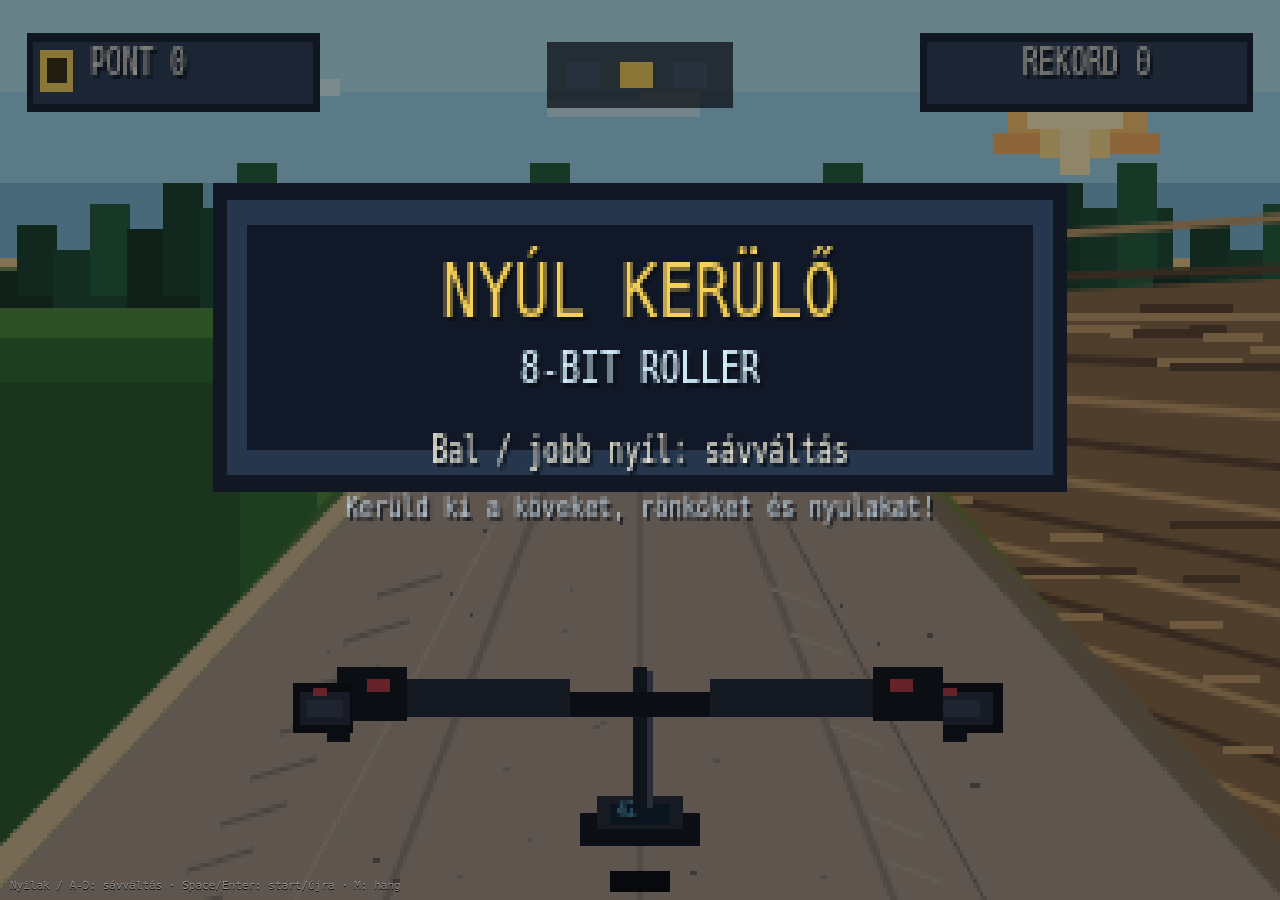
==== roller.html @ f984bb9d "roller" ====
<!doctype html>
<html lang="hu">
<head>
  <meta charset="utf-8" />
  <meta name="viewport" content="width=device-width, initial-scale=1, viewport-fit=cover" />
  <title>Nyúl Kerülő 8-bit - Rolleres mini játék</title>
  <style>
    :root { color-scheme: dark; }
    * { box-sizing: border-box; }
    html, body {
      width: 100%;
      height: 100%;
      margin: 0;
      overflow: hidden;
      background: #0d1117;
      font-family: ui-monospace, SFMono-Regular, Menlo, Consolas, "Liberation Mono", monospace;
    }
    canvas {
      display: block;
      width: 100vw;
      height: 100vh;
      image-rendering: pixelated;
      image-rendering: crisp-edges;
      background: #0d1117;
      cursor: none;
      touch-action: none;
      user-select: none;
    }
    .hint {
      position: fixed;
      left: 10px;
      bottom: 8px;
      color: rgba(255,255,255,.45);
      font: 11px/1.2 monospace;
      pointer-events: none;
      text-shadow: 0 1px #000;
    }
  </style>
</head>
<body>
<canvas id="game" aria-label="Nyúl Kerülő 8-bit rolleres játék"></canvas>
<div class="hint">Nyilak / A-D: sávváltás · Space/Enter: start/újra · M: hang</div>
<script>
(() => {
  "use strict";

  const canvas = document.getElementById("game");
  const ctx = canvas.getContext("2d", { alpha: false });

  // Low internal resolution. CSS stretches this to the whole browser window.
  const W = 384;
  const H = 216;
  canvas.width = W;
  canvas.height = H;
  ctx.imageSmoothingEnabled = false;

  const ROAD_HORIZON = 68;
  const PLAYER_HIT_Z = 0.18;
  const SCOOTER_LANE_SPREAD = 68; // Larger visible left/right handlebar shift.
  const MAX_DPR_SIDE_EFFECTS = 1;

  const palette = {
    sky1: "#9fd7ea",
    sky2: "#7db7d0",
    sun: "#ffe08a",
    sun2: "#f8a85b",
    field: "#8b6a45",
    field2: "#5d432d",
    field3: "#c49a65",
    grass: "#4f8a38",
    grass2: "#2f6a2e",
    tree: "#1f4a32",
    tree2: "#163220",
    road: "#a39382",
    road2: "#8d7f72",
    road3: "#695f56",
    roadEdge: "#d0b98f",
    dark: "#10131a",
    uiDark: "#18202d",
    uiMid: "#2b3c54",
    uiLight: "#d8f1ff",
    red: "#b3373f",
    redDark: "#631c27",
    yellow: "#f6d15a",
    white: "#f7f3df",
    black: "#111117"
  };

  const state = {
    mode: "title",
    playerLane: 1,
    laneVisual: 1,
    score: 0,
    highScore: Number(localStorage.getItem("nyulKeruloHighScore") || 0),
    obstacles: [],
    spawnTimer: 0,
    nextSpawn: 1.0,
    elapsed: 0,
    speed: 0.42,
    shake: 0,
    flash: 0,
    muted: false,
    lastTime: 0,
    dustTick: 0,
    roadSeed: makeRoadSeed()
  };

  const obstacleTypes = ["rock", "log", "rabbit", "jumpRabbit"];

  function clamp(v, a, b) { return Math.max(a, Math.min(b, v)); }
  function rnd(min, max) { return min + Math.random() * (max - min); }
  function choose(arr) { return arr[Math.floor(Math.random() * arr.length)]; }
  function iround(v) { return Math.round(v); }

  function fill(x, y, w, h, color) {
    ctx.fillStyle = color;
    ctx.fillRect(iround(x), iround(y), Math.ceil(w), Math.ceil(h));
  }

  function poly(points, color) {
    ctx.fillStyle = color;
    ctx.beginPath();
    ctx.moveTo(iround(points[0][0]), iround(points[0][1]));
    for (let i = 1; i < points.length; i++) ctx.lineTo(iround(points[i][0]), iround(points[i][1]));
    ctx.closePath();
    ctx.fill();
  }

  function line(x1, y1, x2, y2, color, width = 1) {
    ctx.strokeStyle = color;
    ctx.lineWidth = width;
    ctx.beginPath();
    ctx.moveTo(iround(x1), iround(y1));
    ctx.lineTo(iround(x2), iround(y2));
    ctx.stroke();
  }

  function text(txt, x, y, color = palette.uiLight, size = 8, align = "left") {
    ctx.font = `${size}px monospace`;
    ctx.textAlign = align;
    ctx.textBaseline = "top";
    ctx.fillStyle = "#0c1018";
    ctx.fillText(txt, iround(x + 1), iround(y + 1));
    ctx.fillStyle = color;
    ctx.fillText(txt, iround(x), iround(y));
  }

  function makeRoadSeed() {
    const pebbles = [];
    for (let i = 0; i < 80; i++) {
      pebbles.push({
        z: Math.random(),
        side: Math.random() * 2 - 1,
        laneWobble: Math.random() * 2 - 1,
        c: Math.random() < 0.55 ? palette.road2 : palette.road3
      });
    }
    const furrows = [];
    for (let i = 0; i < 34; i++) {
      furrows.push({
        y: Math.random(),
        x: Math.random(),
        len: rnd(10, 40),
        c: Math.random() < 0.5 ? palette.field2 : palette.field3
      });
    }
    return { pebbles, furrows };
  }

  // Simple procedural pixel sound effects; only starts after user input.
  let audioCtx = null;
  function beep(freq = 440, duration = 0.06, type = "square", gain = 0.05) {
    if (state.muted) return;
    try {
      audioCtx = audioCtx || new (window.AudioContext || window.webkitAudioContext)();
      if (audioCtx.state === "suspended") audioCtx.resume();
      const osc = audioCtx.createOscillator();
      const g = audioCtx.createGain();
      osc.type = type;
      osc.frequency.value = freq;
      g.gain.value = gain;
      osc.connect(g);
      g.connect(audioCtx.destination);
      const now = audioCtx.currentTime;
      g.gain.setValueAtTime(gain, now);
      g.gain.exponentialRampToValueAtTime(0.0001, now + duration);
      osc.start(now);
      osc.stop(now + duration + 0.02);
    } catch (_) { /* Audio is optional. */ }
  }

  function startGame() {
    state.mode = "playing";
    state.playerLane = 1;
    state.laneVisual = 1;
    state.score = 0;
    state.obstacles = [];
    state.spawnTimer = 0.15;
    state.nextSpawn = 0.55;
    state.elapsed = 0;
    state.speed = 0.42;
    state.shake = 0;
    state.flash = 0;
    state.dustTick = 0;
    state.roadSeed = makeRoadSeed();
    beep(520, 0.05, "square", 0.04);
    setTimeout(() => beep(780, 0.05, "square", 0.04), 60);
  }

  function crash() {
    if (state.mode !== "playing") return;
    state.mode = "gameover";
    state.shake = 12;
    state.flash = 1;
    state.highScore = Math.max(state.highScore, state.score);
    localStorage.setItem("nyulKeruloHighScore", String(state.highScore));
    beep(100, 0.22, "sawtooth", 0.08);
    setTimeout(() => beep(70, 0.28, "sawtooth", 0.06), 90);
  }

  function changeLane(dir) {
    if (state.mode !== "playing") return;
    const old = state.playerLane;
    state.playerLane = clamp(state.playerLane + dir, 0, 2);
    if (old !== state.playerLane) {
      state.shake = Math.max(state.shake, 2.5);
      beep(300 + state.playerLane * 80, 0.035, "square", 0.03);
    }
  }

  function spawnObstacle() {
    const lane = Math.floor(Math.random() * 3);
    let type;
    const r = Math.random();
    if (state.score < 3) type = choose(["rock", "log", "rabbit"]);
    else if (r < 0.24) type = "jumpRabbit";
    else if (r < 0.48) type = "rabbit";
    else if (r < 0.72) type = "log";
    else type = "rock";

    state.obstacles.push({
      id: Math.random().toString(36).slice(2),
      lane,
      type,
      z: 1.06,
      passed: false,
      wobble: Math.random() * Math.PI * 2,
      bornAt: state.elapsed
    });
  }

  function project(laneIndex, z) {
    const visibleZ = clamp(z, -0.05, 1.05);
    const t = clamp(1 - visibleZ, 0, 1.12);
    const tt = Math.pow(t, 1.52);
    const y = ROAD_HORIZON + tt * (H - ROAD_HORIZON + 42);
    const roadHalf = 21 + Math.pow(t, 1.18) * 178;
    const laneOffset = (laneIndex - 1) * roadHalf * 0.46;
    const x = W / 2 + laneOffset;
    const unit = Math.max(1, Math.floor(1 + t * 5.2));
    const shadow = Math.max(2, Math.floor(3 + t * 22));
    return { x, y, t, roadHalf, unit, shadow };
  }

  function update(dt) {
    if (state.mode !== "playing") {
      state.laneVisual += (state.playerLane - state.laneVisual) * Math.min(1, dt * 10);
      state.shake = Math.max(0, state.shake - dt * 18);
      state.flash = Math.max(0, state.flash - dt * 2.4);
      return;
    }

    state.elapsed += dt;
    state.dustTick += dt;
    state.speed = 0.43 + Math.min(0.28, state.score * 0.008) + Math.min(0.18, state.elapsed * 0.004);
    state.spawnTimer -= dt;
    state.laneVisual += (state.playerLane - state.laneVisual) * Math.min(1, dt * 11);
    state.shake = Math.max(0, state.shake - dt * 20);
    state.flash = Math.max(0, state.flash - dt * 3);

    if (state.spawnTimer <= 0) {
      spawnObstacle();
      const pressure = Math.min(0.42, state.score * 0.01 + state.elapsed * 0.002);
      state.nextSpawn = rnd(0.82, 1.38) - pressure;
      state.spawnTimer = Math.max(0.62, state.nextSpawn);
    }

    for (const ob of state.obstacles) {
      const jumpPush = ob.type === "jumpRabbit" ? 0.035 * Math.sin((state.elapsed - ob.bornAt) * 9) : 0;
      ob.z -= (state.speed + jumpPush) * dt;

      if (!ob.passed && ob.z <= PLAYER_HIT_Z) {
        ob.passed = true;
        if (ob.lane === state.playerLane) {
          crash();
        } else {
          state.score += 1;
          state.highScore = Math.max(state.highScore, state.score);
          beep(820 + (state.score % 5) * 60, 0.045, "square", 0.035);
        }
      }
    }
    state.obstacles = state.obstacles.filter(ob => ob.z > -0.18);
  }

  function drawSky() {
    fill(0, 0, W, 22, "#b7e5ef");
    fill(0, 22, W, 22, palette.sky1);
    fill(0, 44, W, 24, palette.sky2);
    fill(0, 62, W, 11, "#e8c888");

    // Sun and retro blocky glow.
    fill(W - 78, 21, 32, 5, "#ffd184");
    fill(W - 82, 26, 42, 6, "#ffc46c");
    fill(W - 86, 32, 50, 5, "#f8b05e");
    fill(W - 72, 17, 21, 21, palette.sun);
    fill(W - 66, 13, 9, 29, "#ffeab4");
    fill(W - 76, 22, 29, 9, "#fff0bd");

    // Pixel clouds.
    fill(36, 18, 22, 5, "#d9f3f4");
    fill(58, 16, 26, 7, "#d9f3f4");
    fill(84, 19, 18, 4, "#d9f3f4");
    fill(164, 24, 28, 4, "#ccebf0");
    fill(192, 22, 18, 6, "#ccebf0");
  }

  function drawFields() {
    // Left greenery and tree wall.
    fill(0, ROAD_HORIZON - 4, W, 20, "#6d8d4d");
    fill(0, ROAD_HORIZON + 3, W, H - ROAD_HORIZON, palette.grass);
    for (let i = 0; i < 18; i++) {
      const x = i * 22 + ((Math.floor(state.elapsed * 12) % 22) * 0.05);
      const h = 9 + (i % 4) * 5;
      fill(x - 6, ROAD_HORIZON - h + 6, 28, h, i % 2 ? palette.tree : palette.tree2);
      fill(x + 5, ROAD_HORIZON - h - 5, 12, h + 8, i % 2 ? "#255e3c" : "#1c422d");
    }
    fill(0, ROAD_HORIZON + 13, 95, H - ROAD_HORIZON, palette.grass2);
    fill(0, ROAD_HORIZON + 24, 72, H - ROAD_HORIZON, "#2b582a");

    // Right ploughed field as a perspective trapezoid.
    poly([[217, ROAD_HORIZON + 6], [W, ROAD_HORIZON - 1], [W, H], [244, H]], palette.field);
    const phase = (state.elapsed * state.speed * 15) % 18;
    for (let i = -2; i < 26; i++) {
      const y = ROAD_HORIZON + 8 + i * 7 + phase * (0.18 + i * 0.006);
      const x1 = 225 + i * 1.2;
      line(x1, y, W + 20, y + i * 5.5, i % 2 ? palette.field2 : palette.field3, 2);
    }
    for (const f of state.roadSeed.furrows) {
      const y = ROAD_HORIZON + 4 + ((f.y + state.elapsed * 0.035) % 1) * 130;
      const x = 236 + f.x * 142;
      fill(x, y, f.len, 2, f.c);
    }

    // Roadside grass strips.
    poly([[155, ROAD_HORIZON], [177, ROAD_HORIZON], [19, H], [-8, H]], "#466e33");
    poly([[207, ROAD_HORIZON], [230, ROAD_HORIZON + 2], [W + 10, H], [332, H]], "#6c7a36");
    for (let i = 0; i < 26; i++) {
      const y = ROAD_HORIZON + i * 6 + ((state.elapsed * 28) % 6);
      const leftX = 145 - i * 2.7;
      const rightX = 218 + i * 3.1;
      fill(leftX + (i % 3), y, 2, 5, i % 2 ? "#76a147" : "#345f2e");
      fill(rightX - (i % 2), y + 1, 2, 4, i % 2 ? "#91a557" : "#5c7134");
    }
  }

  function drawRoad() {
    const cx = W / 2;
    // Road body.
    poly([[cx - 23, ROAD_HORIZON], [cx + 24, ROAD_HORIZON], [W + 24, H + 18], [-24, H + 18]], palette.road);
    // Edge highlights.
    poly([[cx - 27, ROAD_HORIZON], [cx - 23, ROAD_HORIZON], [-24, H + 18], [-38, H + 18]], palette.roadEdge);
    poly([[cx + 24, ROAD_HORIZON], [cx + 28, ROAD_HORIZON], [W + 38, H + 18], [W + 22, H + 18]], "#807057");

    // Tire tracks and lane guides.
    const guides = [-0.48, 0, 0.48];
    for (const g of guides) {
      const nearHalf = 170 * g;
      line(cx + 13 * g, ROAD_HORIZON + 2, cx + nearHalf, H + 12, g === 0 ? "#7d7168" : "#8a7c70", g === 0 ? 1 : 2);
    }
    line(cx - 6, ROAD_HORIZON + 1, 82, H + 10, "#b7a392", 1);
    line(cx + 7, ROAD_HORIZON + 1, 302, H + 10, "#796c61", 1);

    // Moving road pebbles and cracks.
    for (const p of state.roadSeed.pebbles) {
      const loopZ = (p.z + state.elapsed * state.speed * 0.29) % 1;
      const z = 1 - loopZ;
      const pr = project(1, z);
      if (pr.t < 0.05) continue;
      const roadHalf = pr.roadHalf * 0.86;
      const x = W / 2 + p.side * roadHalf + p.laneWobble * pr.t * 4;
      const y = pr.y;
      const s = Math.max(1, Math.floor(pr.t * 3));
      if (x > 18 && x < W - 18 && y > ROAD_HORIZON && y < H) fill(x, y, s + (p.side > 0.8 ? 1 : 0), 1, p.c);
    }

    // Speed streaks close to the rider.
    const streakPhase = (state.elapsed * 44) % 22;
    for (let i = 0; i < 9; i++) {
      const y = 138 + i * 11 + streakPhase;
      const spread = (y - ROAD_HORIZON) * 0.85;
      if (y > H) continue;
      line(W / 2 - spread, y, W / 2 - spread - 20, y + 5, "#7d7167", 1);
      line(W / 2 + spread * 0.65, y + 3, W / 2 + spread * 0.65 + 16, y + 8, "#b1a08f", 1);
    }
  }

  const sprites = {
    rock: {
      palette: { k: "#2a2a31", d: "#55545b", m: "#7a787b", l: "#aaa39a", s: "#1c1b1e" },
      rows: [
        "............",
        "....kkkk....",
        "..kkmmmlk...",
        ".kmmmmmlkk..",
        ".kdmmlmmmkk.",
        "kddmmmmllmk.",
        "kddddmmmkkk.",
        ".kkkkkkkkk.."
      ]
    },
    log: {
      palette: { k: "#2a1710", d: "#5b331e", m: "#8b542b", l: "#c1844b", e: "#e0a15c", s: "#1c120d" },
      rows: [
        "...............",
        "..kkkkkkkkkk...",
        ".kmmmmmllmmmk..",
        "kmedmmmdmmmlkk.",
        "kmmmdmmmlmmmlek",
        ".kllllmmmdddkk.",
        "..kkkkkkkkkk..."
      ]
    },
    rabbit: {
      palette: { k: "#2c2b32", w: "#f0ead9", g: "#b7b0a7", p: "#e7a7a9", e: "#14141a", s: "#5d554f" },
      rows: [
        "....k..k....",
        "...kw..wk...",
        "...kwppwk...",
        "...kwwwk....",
        "....kwwk....",
        "....kwewk...",
        "...kwwwwk...",
        "..kwwwwwwk..",
        "..kwwggwwk..",
        ".kwwggggwwk.",
        ".kwwwwwwwwk.",
        "..kwwwgwwk..",
        "...kggggk...",
        "..kkg..gkk..",
        ".kks....skk.",
        "............"
      ]
    },
    jump0: {
      palette: { k: "#2c2b32", w: "#f0ead9", g: "#b7b0a7", p: "#e7a7a9", e: "#14141a", s: "#5d554f" },
      rows: [
        ".....k..k.....",
        "....kw..wk....",
        "....kwppwk....",
        ".....kwwk.....",
        ".....kwewk....",
        "....kwwwwk....",
        "...kwwggwwk...",
        "..kwwwwwwwwk..",
        "..kggwwwwggk..",
        "...kggggggk...",
        "..kkk....kkk..",
        ".kk........kk."
      ]
    },
    jump1: {
      palette: { k: "#2c2b32", w: "#f0ead9", g: "#b7b0a7", p: "#e7a7a9", e: "#14141a", s: "#5d554f" },
      rows: [
        "......k..k....",
        ".....kw..wk...",
        ".....kwppwk...",
        "......kwwk....",
        ".....kwewk....",
        "....kwwwwk....",
        "...kwwggwwk...",
        "..kwwwwwwwwk..",
        ".kkgwwwwwwgkk.",
        "kks.kggggk.skk",
        "....kk..kk....",
        "...kk....kk..."
      ]
    },
    jump2: {
      palette: { k: "#2c2b32", w: "#f0ead9", g: "#b7b0a7", p: "#e7a7a9", e: "#14141a", s: "#5d554f" },
      rows: [
        "....k....k....",
        "...kw....wk...",
        "...kwp..pwk...",
        "....kwwwwk....",
        "....kweewk....",
        "...kwwwwwwk...",
        "..kwwggggwwk..",
        ".kwwwwwwwwwwk.",
        "kks.kggggk.skk",
        "....kk..kk....",
        "...kk....kk...",
        "..kk......kk.."
      ]
    },
    jump3: {
      palette: { k: "#2c2b32", w: "#f0ead9", g: "#b7b0a7", p: "#e7a7a9", e: "#14141a", s: "#5d554f" },
      rows: [
        ".....k..k.....",
        "....kw..wk....",
        "....kwppwk....",
        ".....kwwk.....",
        ".....kwewk....",
        "....kwwwwk....",
        "...kwwggwwk...",
        "..kwwwwwwwwk..",
        "...kggggggk...",
        "..kkg....gkk..",
        ".kk........kk.",
        "kks........skk"
      ]
    }
  };

  function drawSprite(sprite, centerX, bottomY, unit, yOffset = 0, flip = false) {
    const rows = sprite.rows;
    const h = rows.length;
    const w = Math.max(...rows.map(r => r.length));
    const x0 = Math.round(centerX - (w * unit) / 2);
    const y0 = Math.round(bottomY - h * unit + yOffset);
    const pal = sprite.palette;
    for (let r = 0; r < h; r++) {
      const row = rows[r];
      for (let c = 0; c < row.length; c++) {
        const ch = row[flip ? row.length - 1 - c : c];
        if (ch === "." || ch === " ") continue;
        ctx.fillStyle = pal[ch] || "#ff00ff";
        ctx.fillRect(x0 + c * unit, y0 + r * unit, unit, unit);
      }
    }
  }

  function drawObstacles() {
    const sorted = [...state.obstacles].sort((a, b) => b.z - a.z);
    for (const ob of sorted) {
      if (ob.z > 1.04) continue;
      const pr = project(ob.lane, ob.z);
      if (pr.y < ROAD_HORIZON || pr.y > H + 36) continue;

      // A dark ellipse-like block shadow, still pixelated.
      const shadowW = pr.shadow * (ob.type === "log" ? 1.8 : 1.1);
      fill(pr.x - shadowW / 2, pr.y - 1, shadowW, Math.max(1, Math.floor(pr.unit * 0.75)), "rgba(30,25,22,.48)");

      if (ob.type === "rock") {
        drawSprite(sprites.rock, pr.x, pr.y, pr.unit);
      } else if (ob.type === "log") {
        drawSprite(sprites.log, pr.x, pr.y + pr.unit, pr.unit);
      } else if (ob.type === "rabbit") {
        const bob = Math.sin(state.elapsed * 8 + ob.wobble) * Math.max(0, pr.unit - 1);
        drawSprite(sprites.rabbit, pr.x, pr.y, pr.unit, bob);
      } else if (ob.type === "jumpRabbit") {
        const f = Math.floor(((state.elapsed - ob.bornAt) * 7.5) % 4);
        const hop = [0, -4, -8, -3][f] * pr.unit;
        const forwardKick = Math.sin((state.elapsed - ob.bornAt) * 12) * pr.unit * 0.5;
        drawSprite(sprites[`jump${f}`], pr.x + forwardKick, pr.y, pr.unit, hop, Math.sin(ob.wobble) > 0);
      }

      // Tiny warning glint for incoming jumping rabbit.
      if (ob.type === "jumpRabbit" && ob.z > 0.55) {
        fill(pr.x - 2, pr.y - 18, 4, 2, palette.yellow);
      }
    }
  }

  function drawScooter() {
    const wob = Math.sin(state.elapsed * 16) * (state.mode === "playing" ? 1.4 : 0.4);
    // Visual lane movement now matches the logical lane used for collisions:
    // left lane -> screen left, center -> center, right lane -> screen right.
    const targetX = W / 2 + (state.laneVisual - 1) * SCOOTER_LANE_SPREAD;
    const baseY = H - 25;

    // Front deck and display.
    fill(targetX - 18, baseY + 4, 36, 8, "#10131b");
    fill(targetX - 13, baseY, 26, 8, "#222a35");
    fill(targetX - 9, baseY + 2, 18, 5, "#0e1f2e");
    text(String(Math.floor(state.speed * 100)).padStart(2, "0"), targetX - 7, baseY + 1, "#75d7ff", 5);

    // Stem.
    fill(targetX - 2 + wob * 0.2, baseY - 31, 4, 35, "#151b24");
    fill(targetX + 2 + wob * 0.2, baseY - 30, 2, 33, "#424957");

    // Handlebar.
    fill(targetX - 86 + wob, baseY - 25, 172, 6, "#10131b");
    fill(targetX - 76 + wob, baseY - 28, 55, 9, "#202733");
    fill(targetX + 21 + wob, baseY - 28, 55, 9, "#202733");
    fill(targetX - 91 + wob, baseY - 31, 21, 13, "#0f1218");
    fill(targetX + 70 + wob, baseY - 31, 21, 13, "#0f1218");
    fill(targetX - 82 + wob, baseY - 28, 7, 3, palette.red);
    fill(targetX + 75 + wob, baseY - 28, 7, 3, palette.red);

    // Gloves / hands.
    drawGlove(targetX - 91 + wob, baseY - 25, -1);
    drawGlove(targetX + 91 + wob, baseY - 25, 1);

    // Front wheel shadow.
    fill(targetX - 9, H - 7, 18, 5, "#08090d");
  }

  function drawGlove(x, y, side) {
    const s = side;
    fill(x - 13 * (s < 0 ? 1 : 0), y - 2, 18, 12, "#0c0d13");
    fill(x - 11 * (s < 0 ? 1 : 0), y, 15, 8, "#25293a");
    fill(x - 9 * (s < 0 ? 1 : 0), y + 2, 11, 4, "#343b4c");
    fill(x - 7 * (s < 0 ? 1 : 0), y - 1, 4, 2, palette.red);
    fill(x - 3 * (s < 0 ? 1 : 0), y + 9, 7, 3, "#11131b");
  }

  function drawHUD() {
    // Top-left score panel.
    fill(8, 8, 88, 19, palette.uiDark);
    fill(10, 10, 84, 15, palette.uiMid);
    fill(12, 12, 10, 10, palette.yellow);
    fill(14, 14, 6, 6, "#3b2b13");
    text(`PONT ${state.score}`, 27, 12, palette.white, 8);

    // Top-right best panel.
    fill(W - 108, 8, 100, 19, palette.uiDark);
    fill(W - 106, 10, 96, 15, palette.uiMid);
    text(`REKORD ${state.highScore}`, W - 58, 12, palette.white, 8, "center");

    // Lane indicator.
    const bx = W / 2 - 28;
    const by = 10;
    fill(bx, by, 56, 16, "rgba(13,16,23,.72)");
    for (let i = 0; i < 3; i++) {
      fill(bx + 6 + i * 16, by + 5, 10, 6, i === state.playerLane ? palette.yellow : "#455268");
    }
  }

  function drawTitleOverlay() {
    fill(0, 0, W, H, "rgba(8,10,14,.45)");
    fill(W / 2 - 128, 44, 256, 74, "#121823");
    fill(W / 2 - 124, 48, 248, 66, "#26364c");
    fill(W / 2 - 118, 54, 236, 54, "#111827");
    text("NYÚL KERÜLŐ", W / 2, 62, palette.yellow, 18, "center");
    text("8-BIT ROLLER", W / 2, 84, "#d8f1ff", 10, "center");
    text("Bal / jobb nyíl: sávváltás", W / 2, 105, "#f7f3df", 8, "center");
    text("Kerüld ki a köveket, rönköket és nyulakat!", W / 2, 119, "#b9cad8", 7, "center");
    blinkText("SPACE VAGY ENTER A START", W / 2, 145, palette.white, 9, "center");
  }

  function drawGameOverOverlay() {
    fill(0, 0, W, H, "rgba(63,14,24,.40)");
    fill(W / 2 - 117, 55, 234, 77, "#1a1015");
    fill(W / 2 - 112, 60, 224, 67, "#63202d");
    fill(W / 2 - 106, 66, 212, 55, "#161923");
    text("BUKTA!", W / 2, 72, "#ffdf72", 18, "center");
    text(`Pontszám: ${state.score}   Rekord: ${state.highScore}`, W / 2, 98, "#f7f3df", 8, "center");
    blinkText("SPACE / ENTER: új kör", W / 2, 116, "#d8f1ff", 8, "center");
  }

  function blinkText(txt, x, y, color, size, align) {
    if (Math.floor(performance.now() / 360) % 2 === 0) text(txt, x, y, color, size, align);
  }

  function drawFlash() {
    if (state.flash <= 0) return;
    const a = Math.min(0.6, state.flash * 0.55);
    fill(0, 0, W, H, `rgba(255,245,220,${a})`);
  }

  function render() {
    ctx.save();
    const sx = state.shake ? (Math.random() * 2 - 1) * state.shake : 0;
    const sy = state.shake ? (Math.random() * 2 - 1) * state.shake * 0.6 : 0;
    ctx.translate(Math.round(sx), Math.round(sy));

    drawSky();
    drawFields();
    drawRoad();
    drawObstacles();
    drawScooter();
    ctx.restore();

    drawHUD();
    if (state.mode === "title") drawTitleOverlay();
    if (state.mode === "gameover") drawGameOverOverlay();
    drawFlash();
  }

  function loop(ts) {
    if (!state.lastTime) state.lastTime = ts;
    const dt = Math.min(0.034, (ts - state.lastTime) / 1000);
    state.lastTime = ts;
    update(dt);
    render();
    requestAnimationFrame(loop);
  }

  window.addEventListener("keydown", (e) => {
    if (["ArrowLeft", "ArrowRight", " ", "Enter", "KeyA", "KeyD", "KeyM"].includes(e.code)) e.preventDefault();
    if (e.code === "ArrowLeft" || e.code === "KeyA") changeLane(-1);
    if (e.code === "ArrowRight" || e.code === "KeyD") changeLane(1);
    if (e.code === "Space" || e.code === "Enter") {
      if (state.mode !== "playing") startGame();
    }
    if (e.code === "KeyM") {
      state.muted = !state.muted;
      if (!state.muted) beep(660, 0.04, "square", 0.03);
    }
  }, { passive: false });

  // Simple touch support: tap left or right half to move; tap center to start/restart.
  canvas.addEventListener("pointerdown", (e) => {
    const x = e.clientX / Math.max(1, window.innerWidth);
    if (state.mode !== "playing") {
      startGame();
      return;
    }
    if (x < 0.43) changeLane(-1);
    else if (x > 0.57) changeLane(1);
  });

  // Keep the canvas visually full-screen even after device rotation or browser chrome changes.
  function fit() {
    const _ = MAX_DPR_SIDE_EFFECTS; // Keeps the intent explicit; CSS does the scaling.
    ctx.imageSmoothingEnabled = false;
  }
  window.addEventListener("resize", fit);
  fit();
  requestAnimationFrame(loop);
})();
</script>
</body>
</html>
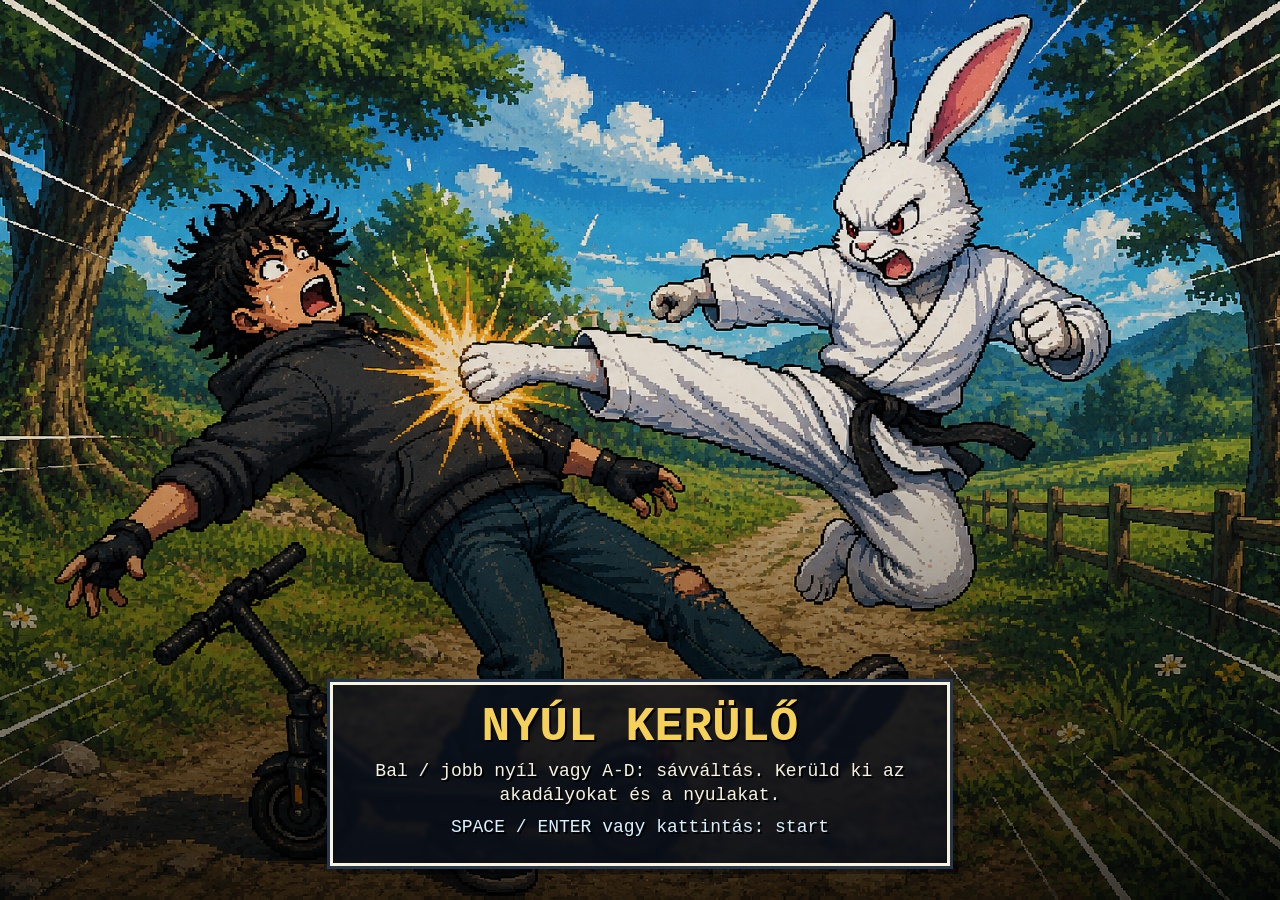
==== commit 46ffa021: "Roller game v0.2" ====
--- a/roller.html
+++ b/roller.html
@@ -35,17 +35,81 @@
       pointer-events: none;
       text-shadow: 0 1px #000;
     }
+    .menu-cover {
+      position: fixed;
+      inset: 0;
+      z-index: 5;
+      display: flex;
+      align-items: flex-end;
+      justify-content: center;
+      padding: min(6vw, 34px);
+      background-image:
+        linear-gradient(to bottom, rgba(0,0,0,.05), rgba(0,0,0,.08) 46%, rgba(0,0,0,.72)),
+        url("roller_assets/cover.png");
+      background-position: center;
+      background-size: cover;
+      background-repeat: no-repeat;
+      image-rendering: pixelated;
+      cursor: pointer;
+      user-select: none;
+    }
+    .menu-cover.hidden { display: none; }
+    .menu-card {
+      width: min(620px, calc(100vw - 28px));
+      padding: 18px 20px 17px;
+      border: 3px solid #f7f3df;
+      background: rgba(12, 17, 27, .78);
+      color: #f7f3df;
+      text-align: center;
+      text-shadow: 2px 2px 0 #000;
+      box-shadow: 0 0 0 3px #26364c, 8px 8px 0 rgba(0,0,0,.36);
+      backdrop-filter: blur(2px);
+    }
+    .menu-card h1 {
+      margin: 0 0 8px;
+      color: #f6d15a;
+      font-size: clamp(25px, 4.4vw, 48px);
+      line-height: 1;
+      text-transform: uppercase;
+    }
+    .menu-card p {
+      margin: 7px 0;
+      font-size: clamp(13px, 1.8vw, 18px);
+      line-height: 1.35;
+    }
+    .blink-text {
+      color: #d8f1ff;
+      animation: menuBlink .95s steps(2, start) infinite;
+    }
+    @keyframes menuBlink { 50% { opacity: .2; } }
+    @media (orientation: portrait) {
+      .menu-cover {
+        padding: 18px 14px max(24px, env(safe-area-inset-bottom));
+        background-image:
+          linear-gradient(to bottom, rgba(0,0,0,.02), rgba(0,0,0,.06) 48%, rgba(0,0,0,.78)),
+          url("roller_assets/cover_mobile.png");
+      }
+      .menu-card { padding: 15px 16px; }
+    }
   </style>
 </head>
 <body>
 <canvas id="game" aria-label="Nyúl Kerülő 8-bit rolleres játék"></canvas>
-<div class="hint">Nyilak / A-D: sávváltás · Space/Enter: start/újra · M: hang</div>
+<div class="hint">Nyilak / A-D: sávváltás · Space/Enter: start/újra · M: hang/zene</div>
+<div id="menuCover" class="menu-cover" aria-label="Főmenü: Nyúl Kerülő">
+  <div class="menu-card">
+    <h1>Nyúl Kerülő</h1>
+    <p>Bal / jobb nyíl vagy A-D: sávváltás. Kerüld ki az akadályokat és a nyulakat.</p>
+    <p class="blink-text">SPACE / ENTER vagy kattintás: start</p>
+  </div>
+</div>
 <script>
 (() => {
   "use strict";
 
   const canvas = document.getElementById("game");
   const ctx = canvas.getContext("2d", { alpha: false });
+  const menuCover = document.getElementById("menuCover");
 
   // Low internal resolution. CSS stretches this to the whole browser window.
   const W = 384;
@@ -86,6 +150,63 @@
     black: "#111117"
   };
 
+  const ASSET_ROOT = "roller_assets/";
+  const SPEED_START = 0.43;
+  const SPEED_MAX = 3.0;
+
+  function loadImage(src) {
+    const img = new Image();
+    img.decoding = "async";
+    img.src = src;
+    return img;
+  }
+
+  function imageReady(img) {
+    return img && img.complete && img.naturalWidth > 0;
+  }
+
+  const images = {
+    scooter: loadImage(`${ASSET_ROOT}roller.png`),
+    stones: [1, 2, 3].map(i => loadImage(`${ASSET_ROOT}stone${i}.png`)),
+    woods: [1, 2, 3].map(i => loadImage(`${ASSET_ROOT}wood${i}.png`)),
+    rabbitRun: Array.from({ length: 8 }, (_, i) => loadImage(`${ASSET_ROOT}run/frame_${String(i).padStart(3, "0")}.png`)),
+    rabbitJump: Array.from({ length: 4 }, (_, i) => loadImage(`${ASSET_ROOT}jump/frame_${String(i).padStart(3, "0")}.png`))
+  };
+
+  const assetCrops = {
+    stones: [
+      { x: 22, y: 22, w: 212, h: 212 },
+      { x: 18, y: 21, w: 221, h: 217 },
+      { x: 28, y: 25, w: 200, h: 208 }
+    ],
+    woods: [
+      { x: 9, y: 33, w: 238, h: 203 },
+      { x: 5, y: 19, w: 250, h: 224 },
+      { x: 14, y: 27, w: 233, h: 202 }
+    ],
+    run: [
+      { x: 94, y: 67, w: 54, h: 103 },
+      { x: 94, y: 69, w: 54, h: 101 },
+      { x: 93, y: 66, w: 56, h: 108 },
+      { x: 94, y: 67, w: 54, h: 107 },
+      { x: 92, y: 66, w: 58, h: 113 },
+      { x: 92, y: 67, w: 58, h: 111 },
+      { x: 92, y: 67, w: 58, h: 111 },
+      { x: 92, y: 67, w: 58, h: 111 }
+    ],
+    jump: [
+      { x: 79, y: 59, w: 69, h: 120 },
+      { x: 94, y: 47, w: 70, h: 142 },
+      { x: 65, y: 49, w: 85, h: 155 },
+      { x: 79, y: 62, w: 97, h: 155 }
+    ]
+  };
+
+  const music = new Audio(`${ASSET_ROOT}game_music.mp3`);
+  music.loop = true;
+  music.volume = 0.28;
+  music.preload = "auto";
+
   const state = {
     mode: "title",
     playerLane: 1,
@@ -189,6 +310,14 @@
     } catch (_) { /* Audio is optional. */ }
   }
 
+  function syncMusic() {
+    if (state.mode === "playing" && !state.muted) {
+      music.play().catch(() => { /* Browser may wait for user gesture. */ });
+    } else {
+      music.pause();
+    }
+  }
+
   function startGame() {
     state.mode = "playing";
     state.playerLane = 1;
@@ -198,11 +327,13 @@
     state.spawnTimer = 0.15;
     state.nextSpawn = 0.55;
     state.elapsed = 0;
-    state.speed = 0.42;
+    state.speed = SPEED_START;
     state.shake = 0;
     state.flash = 0;
     state.dustTick = 0;
     state.roadSeed = makeRoadSeed();
+    menuCover.classList.add("hidden");
+    syncMusic();
     beep(520, 0.05, "square", 0.04);
     setTimeout(() => beep(780, 0.05, "square", 0.04), 60);
   }
@@ -214,6 +345,7 @@
     state.flash = 1;
     state.highScore = Math.max(state.highScore, state.score);
     localStorage.setItem("nyulKeruloHighScore", String(state.highScore));
+    syncMusic();
     beep(100, 0.22, "sawtooth", 0.08);
     setTimeout(() => beep(70, 0.28, "sawtooth", 0.06), 90);
   }
@@ -241,11 +373,24 @@
     state.obstacles.push({
       id: Math.random().toString(36).slice(2),
       lane,
+      laneVisual: lane,
       type,
+      variant: type === "rock" ? Math.floor(Math.random() * images.stones.length) :
+        type === "log" ? Math.floor(Math.random() * images.woods.length) : 0,
       z: 1.06,
       passed: false,
       wobble: Math.random() * Math.PI * 2,
-      bornAt: state.elapsed
+      bornAt: state.elapsed,
+      nextLaneHop: state.elapsed + rnd(0.7, 1.25),
+      laneHopTriggerZ: rnd(0.60, 0.92),
+      wantsLaneHop: isRabbitType(type) && Math.random() < rabbitLaneHopChance(),
+      hopCount: 0,
+      laneHopStart: -1,
+      laneHopDuration: 0.45,
+      laneFrom: lane,
+      laneTo: lane,
+      hopArc: 0,
+      animOffset: Math.random() * 10
     });
   }
 
@@ -272,7 +417,10 @@
 
     state.elapsed += dt;
     state.dustTick += dt;
-    state.speed = 0.43 + Math.min(0.28, state.score * 0.008) + Math.min(0.18, state.elapsed * 0.004);
+    state.speed = Math.min(
+      SPEED_MAX,
+      SPEED_START + Math.min(0.24, state.score * 0.006) + Math.min(0.22, state.elapsed * 0.0045)
+    );
     state.spawnTimer -= dt;
     state.laneVisual += (state.playerLane - state.laneVisual) * Math.min(1, dt * 11);
     state.shake = Math.max(0, state.shake - dt * 20);
@@ -288,6 +436,7 @@
     for (const ob of state.obstacles) {
       const jumpPush = ob.type === "jumpRabbit" ? 0.035 * Math.sin((state.elapsed - ob.bornAt) * 9) : 0;
       ob.z -= (state.speed + jumpPush) * dt;
+      updateRabbitLane(ob, dt);
 
       if (!ob.passed && ob.z <= PLAYER_HIT_Z) {
         ob.passed = true;
@@ -301,6 +450,62 @@
       }
     }
     state.obstacles = state.obstacles.filter(ob => ob.z > -0.18);
+  }
+
+  function isRabbitType(type) {
+    return type === "rabbit" || type === "jumpRabbit";
+  }
+
+  function rabbitLaneHopChance() {
+    if (state.elapsed >= 360) return 0.80;
+    if (state.elapsed >= 120) return 0.60;
+    return 0.40;
+  }
+
+  function laneIsClearForRabbit(targetLane, currentObstacle) {
+    return !state.obstacles.some(other => {
+      if (other === currentObstacle || other.passed) return false;
+      const otherLane = Math.round(other.laneVisual ?? other.lane);
+      return otherLane === targetLane && Math.abs(other.z - currentObstacle.z) < 0.28;
+    });
+  }
+
+  function updateRabbitLane(ob, dt) {
+    if (!isRabbitType(ob.type)) {
+      ob.laneVisual = ob.lane;
+      return;
+    }
+
+    if (ob.laneHopStart >= 0) {
+      const p = clamp((state.elapsed - ob.laneHopStart) / ob.laneHopDuration, 0, 1);
+      const e = p * p * (3 - 2 * p);
+      ob.laneVisual = ob.laneFrom + (ob.laneTo - ob.laneFrom) * e;
+      ob.hopArc = Math.sin(p * Math.PI);
+      if (p >= 1) {
+        ob.laneVisual = ob.lane;
+        ob.hopArc = 0;
+        ob.laneHopStart = -1;
+      }
+    } else {
+      ob.laneVisual += (ob.lane - ob.laneVisual) * Math.min(1, dt * 12);
+      ob.hopArc = 0;
+    }
+
+    if (ob.hopCount >= 1 || ob.laneHopStart >= 0 || !ob.wantsLaneHop) return;
+    if (ob.z < 0.52 || ob.z > ob.laneHopTriggerZ) return;
+
+    const options = [ob.lane - 1, ob.lane + 1].filter(lane =>
+      lane >= 0 && lane <= 2
+    );
+    if (!options.length) return;
+
+    const targetLane = choose(options);
+    ob.laneFrom = ob.laneVisual;
+    ob.laneTo = targetLane;
+    ob.lane = targetLane;
+    ob.laneHopDuration = rnd(0.38, 0.56);
+    ob.laneHopStart = state.elapsed;
+    ob.hopCount += 1;
   }
 
   function drawSky() {
@@ -540,11 +745,31 @@
     }
   }
 
+  function drawTrimmedImage(img, crop, centerX, bottomY, targetW, targetH, yOffset = 0, flip = false) {
+    if (!imageReady(img)) return false;
+    const w = Math.max(1, Math.round(targetW));
+    const h = Math.max(1, Math.round(targetH));
+    const dx = Math.round(-w / 2);
+    const dy = Math.round(bottomY - h + yOffset);
+
+    ctx.save();
+    ctx.imageSmoothingEnabled = false;
+    if (flip) {
+      ctx.translate(Math.round(centerX), 0);
+      ctx.scale(-1, 1);
+      ctx.drawImage(img, crop.x, crop.y, crop.w, crop.h, dx, dy, w, h);
+    } else {
+      ctx.drawImage(img, crop.x, crop.y, crop.w, crop.h, Math.round(centerX - w / 2), dy, w, h);
+    }
+    ctx.restore();
+    return true;
+  }
+
   function drawObstacles() {
     const sorted = [...state.obstacles].sort((a, b) => b.z - a.z);
     for (const ob of sorted) {
       if (ob.z > 1.04) continue;
-      const pr = project(ob.lane, ob.z);
+      const pr = project(ob.laneVisual ?? ob.lane, ob.z);
       if (pr.y < ROAD_HORIZON || pr.y > H + 36) continue;
 
       // A dark ellipse-like block shadow, still pixelated.
@@ -552,17 +777,51 @@
       fill(pr.x - shadowW / 2, pr.y - 1, shadowW, Math.max(1, Math.floor(pr.unit * 0.75)), "rgba(30,25,22,.48)");
 
       if (ob.type === "rock") {
-        drawSprite(sprites.rock, pr.x, pr.y, pr.unit);
+        const idx = ob.variant % images.stones.length;
+        const size = pr.unit * 13.2;
+        if (!drawTrimmedImage(images.stones[idx], assetCrops.stones[idx], pr.x, pr.y + pr.unit * 0.8, size, size)) {
+          drawSprite(sprites.rock, pr.x, pr.y, pr.unit);
+        }
       } else if (ob.type === "log") {
-        drawSprite(sprites.log, pr.x, pr.y + pr.unit, pr.unit);
+        const idx = ob.variant % images.woods.length;
+        const crop = assetCrops.woods[idx];
+        const h = pr.unit * 15.4;
+        const w = h * (crop.w / crop.h);
+        if (!drawTrimmedImage(images.woods[idx], crop, pr.x, pr.y + pr.unit * 1.2, w, h)) {
+          drawSprite(sprites.log, pr.x, pr.y + pr.unit, pr.unit);
+        }
       } else if (ob.type === "rabbit") {
-        const bob = Math.sin(state.elapsed * 8 + ob.wobble) * Math.max(0, pr.unit - 1);
-        drawSprite(sprites.rabbit, pr.x, pr.y, pr.unit, bob);
+        const hopping = ob.hopArc > 0.02;
+        if (hopping) {
+          const f = Math.floor(((state.elapsed - ob.laneHopStart) * 10) % images.rabbitJump.length);
+          const crop = assetCrops.jump[f];
+          const h = pr.unit * 21.5;
+          const w = h * (crop.w / crop.h);
+          const yOffset = -ob.hopArc * pr.unit * 7;
+          if (!drawTrimmedImage(images.rabbitJump[f], crop, pr.x, pr.y, w, h, yOffset, ob.laneTo < ob.laneFrom)) {
+            drawSprite(sprites[`jump${f}`], pr.x, pr.y, pr.unit, yOffset, ob.laneTo < ob.laneFrom);
+          }
+        } else {
+          const f = Math.floor((state.elapsed * 9 + ob.animOffset) % images.rabbitRun.length);
+          const crop = assetCrops.run[f];
+          const h = pr.unit * 21.2;
+          const w = h * (crop.w / crop.h);
+          const bob = Math.sin(state.elapsed * 8 + ob.wobble) * Math.max(0, pr.unit - 1);
+          if (!drawTrimmedImage(images.rabbitRun[f], crop, pr.x, pr.y, w, h, bob, Math.sin(ob.wobble) > 0)) {
+            drawSprite(sprites.rabbit, pr.x, pr.y, pr.unit, bob);
+          }
+        }
       } else if (ob.type === "jumpRabbit") {
-        const f = Math.floor(((state.elapsed - ob.bornAt) * 7.5) % 4);
-        const hop = [0, -4, -8, -3][f] * pr.unit;
+        const f = Math.floor(((state.elapsed - ob.bornAt) * 7.5) % images.rabbitJump.length);
+        const crop = assetCrops.jump[f];
+        const h = pr.unit * 22.5;
+        const w = h * (crop.w / crop.h);
+        const hop = ([0, -4, -8, -3][f] - ob.hopArc * 7) * pr.unit;
         const forwardKick = Math.sin((state.elapsed - ob.bornAt) * 12) * pr.unit * 0.5;
-        drawSprite(sprites[`jump${f}`], pr.x + forwardKick, pr.y, pr.unit, hop, Math.sin(ob.wobble) > 0);
+        const flip = Math.sin(ob.wobble) > 0;
+        if (!drawTrimmedImage(images.rabbitJump[f], crop, pr.x + forwardKick, pr.y, w, h, hop, flip)) {
+          drawSprite(sprites[`jump${f}`], pr.x + forwardKick, pr.y, pr.unit, hop, flip);
+        }
       }
 
       // Tiny warning glint for incoming jumping rabbit.
@@ -573,6 +832,27 @@
   }
 
   function drawScooter() {
+    if (!imageReady(images.scooter)) {
+      drawProceduralScooter();
+      return;
+    }
+
+    const wob = Math.sin(state.elapsed * 16) * (state.mode === "playing" ? 1.4 : 0.4);
+    // Visual lane movement stays in sync with the collision lane.
+    const targetX = W / 2 + (state.laneVisual - 1) * SCOOTER_LANE_SPREAD;
+    const drawW = 520;
+    const drawH = drawW * (images.scooter.naturalHeight / images.scooter.naturalWidth);
+    const bottomY = H + 55 + Math.sin(state.elapsed * 13) * (state.mode === "playing" ? 1.2 : 0.3);
+
+    ctx.save();
+    ctx.imageSmoothingEnabled = false;
+    ctx.translate(Math.round(targetX), Math.round(bottomY));
+    ctx.rotate(wob * 0.006);
+    ctx.drawImage(images.scooter, Math.round(-drawW / 2), Math.round(-drawH), Math.round(drawW), Math.round(drawH));
+    ctx.restore();
+  }
+
+  function drawProceduralScooter() {
     const wob = Math.sin(state.elapsed * 16) * (state.mode === "playing" ? 1.4 : 0.4);
     // Visual lane movement now matches the logical lane used for collisions:
     // left lane -> screen left, center -> center, right lane -> screen right.
@@ -697,6 +977,11 @@
     requestAnimationFrame(loop);
   }
 
+  menuCover.addEventListener("pointerdown", (e) => {
+    e.preventDefault();
+    if (state.mode !== "playing") startGame();
+  });
+
   window.addEventListener("keydown", (e) => {
     if (["ArrowLeft", "ArrowRight", " ", "Enter", "KeyA", "KeyD", "KeyM"].includes(e.code)) e.preventDefault();
     if (e.code === "ArrowLeft" || e.code === "KeyA") changeLane(-1);
@@ -706,6 +991,7 @@
     }
     if (e.code === "KeyM") {
       state.muted = !state.muted;
+      syncMusic();
       if (!state.muted) beep(660, 0.04, "square", 0.03);
     }
   }, { passive: false });
